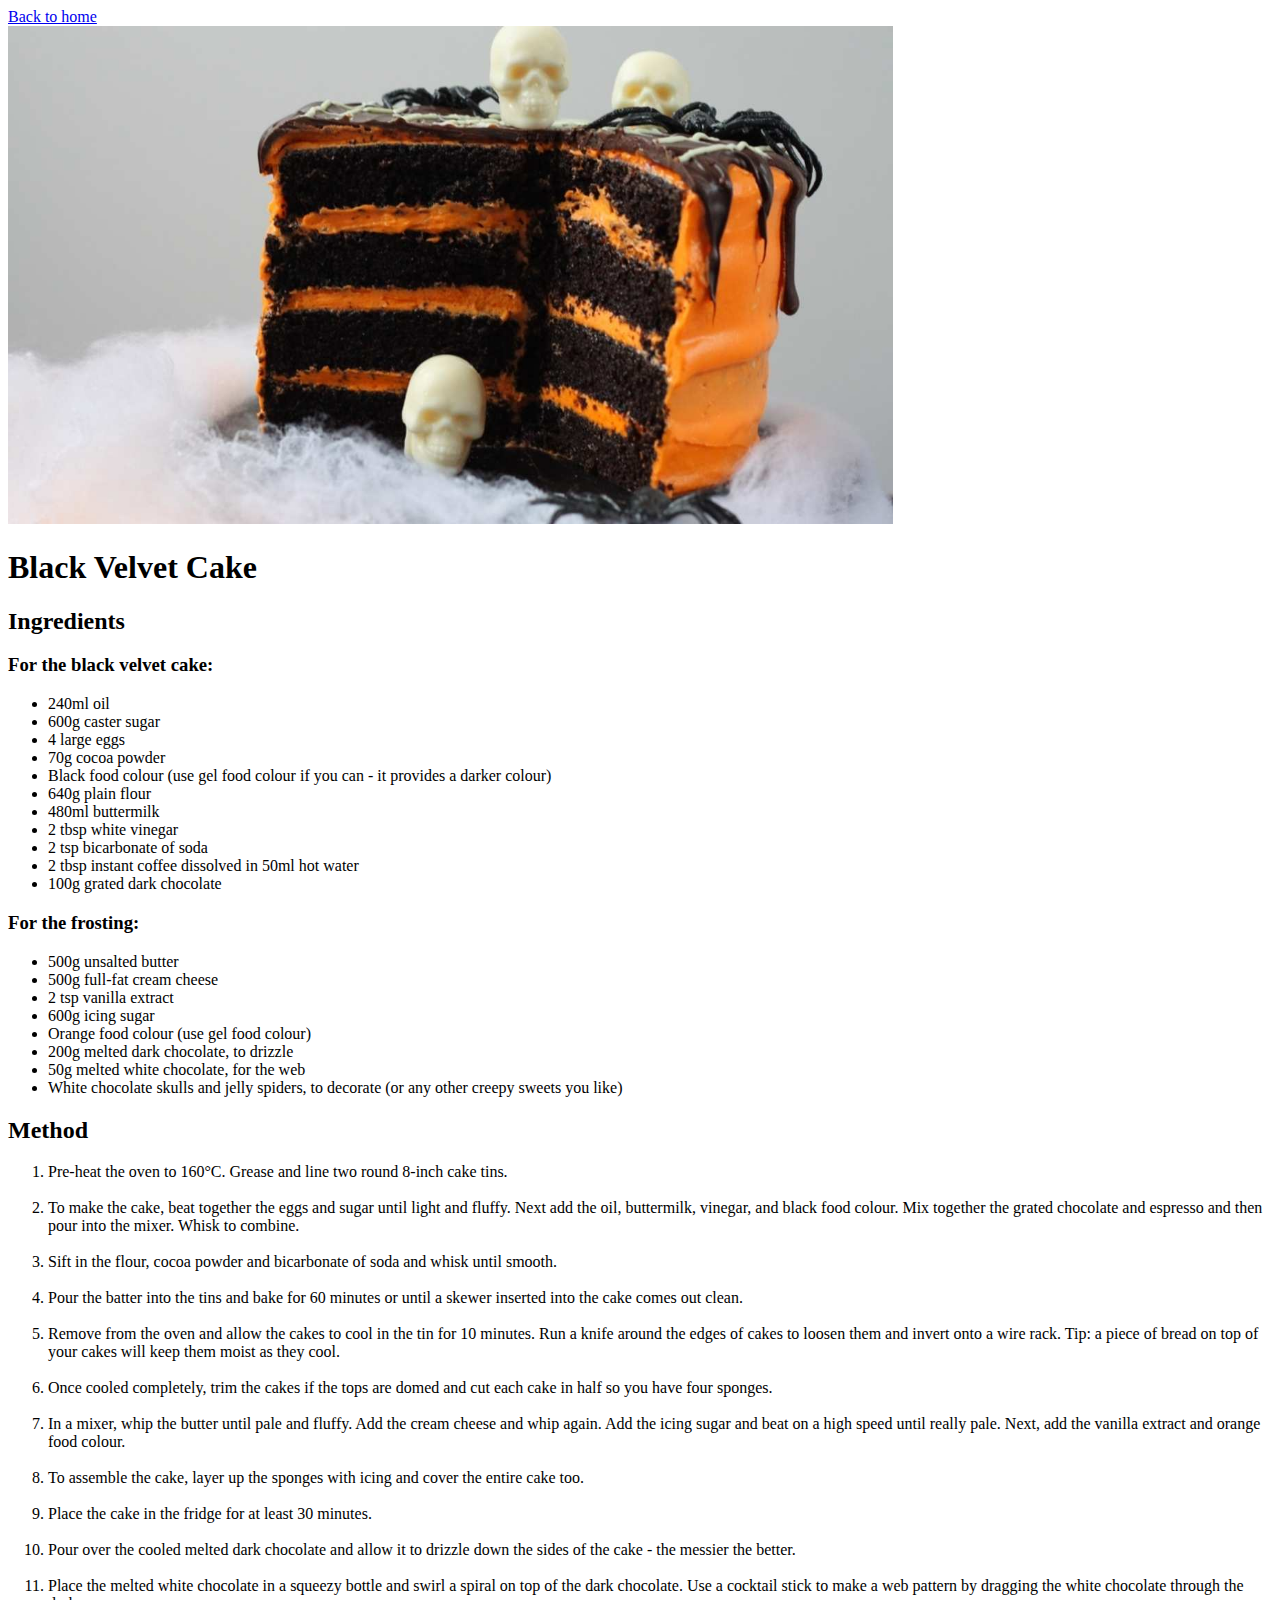
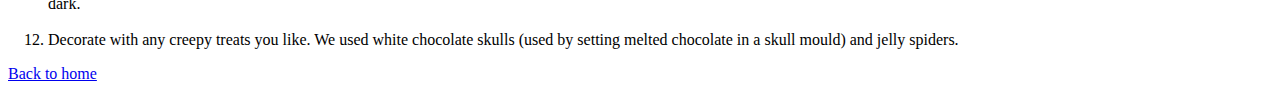
==== recipes/BlackVelvetCake.html @ 9b30539b "Third recipe" ====
<!DOCTYPE html>
<html lang="en-US">
    <head>
        <meta charset="UTF-8">
        <title>Black Velvet Cake</title>
    </head>
    <body>
        <a href="../index.html">Back to home</a><br>
        <img src="../images/cake.jpeg" alt="Black Velvet Cake" width="70%">
        <h1>Black Velvet Cake</h1>
        <h2>Ingredients</h2>
        <h3>For the black velvet cake:</h3>
        <ul>
            <li>240ml oil</li>
            <li>600g caster sugar</li>
            <li>4 large eggs</li>
            <li>70g cocoa powder</li>
            <li>Black food colour (use gel food colour if you can - it provides a darker colour)</li>
            <li>640g plain flour</li>
            <li>480ml buttermilk</li>
            <li>2 tbsp white vinegar</li>
            <li>2 tsp bicarbonate of soda</li>
            <li>2 tbsp instant coffee dissolved in 50ml hot water</li>
            <li>100g grated dark chocolate</li>
        </ul>
        <h3>For the frosting:</h3>
        <ul>
            <li>500g unsalted butter</li>
            <li>500g full-fat cream cheese</li>
            <li>2 tsp vanilla extract</li>
            <li>600g icing sugar</li>
            <li>Orange food colour (use gel food colour)</li>
            <li>200g melted dark chocolate, to drizzle</li>
            <li>50g melted white chocolate, for the web</li>
            <li>White chocolate skulls and jelly spiders, to decorate (or any other creepy sweets you like)</li>
        </ul>
        <h2>Method</h2>
        <ol>
            <li>Pre-heat the oven to 160°C. Grease and line two round 8-inch cake tins.</li>
            <br>
            <li>To make the cake, beat together the eggs and sugar until light and fluffy. Next add the oil, buttermilk, vinegar, and black food colour. Mix together the grated chocolate and espresso and then pour into the mixer. Whisk to combine.</li>
            <br>
            <li>Sift in the flour, cocoa powder and bicarbonate of soda and whisk until smooth.</li>
            <br>
            <li>Pour the batter into the tins and bake for 60 minutes or until a skewer inserted into the cake comes out clean.</li>
            <br>
            <li>Remove from the oven and allow the cakes to cool in the tin for 10 minutes. Run a knife around the edges of cakes to loosen them and invert onto a wire rack. Tip: a piece of bread on top of your cakes will keep them moist as they cool.</li>
            <br>
            <li>Once cooled completely, trim the cakes if the tops are domed and cut each cake in half so you have four sponges.</li>
            <br>
            <li>In a mixer, whip the butter until pale and fluffy. Add the cream cheese and whip again. Add the icing sugar and beat on a high speed until really pale. Next, add the vanilla extract and orange food colour.</li>
            <br>
            <li>To assemble the cake, layer up the sponges with icing and cover the entire cake too.</li>
            <br>
            <li>Place the cake in the fridge for at least 30 minutes.</li>
            <br>
            <li>Pour over the cooled melted dark chocolate and allow it to drizzle down the sides of the cake - the messier the better.</li>
            <br>
            <li>Place the melted white chocolate in a squeezy bottle and swirl a spiral on top of the dark chocolate. Use a cocktail stick to make a web pattern by dragging the white chocolate through the dark.</li>
            <br>
            <li>Decorate with any creepy treats you like. We used white chocolate skulls (used by setting melted chocolate in a skull mould) and jelly spiders.</li>
        </ol>
        <a href="../index.html">Back to home</a>
    </body>
</html>
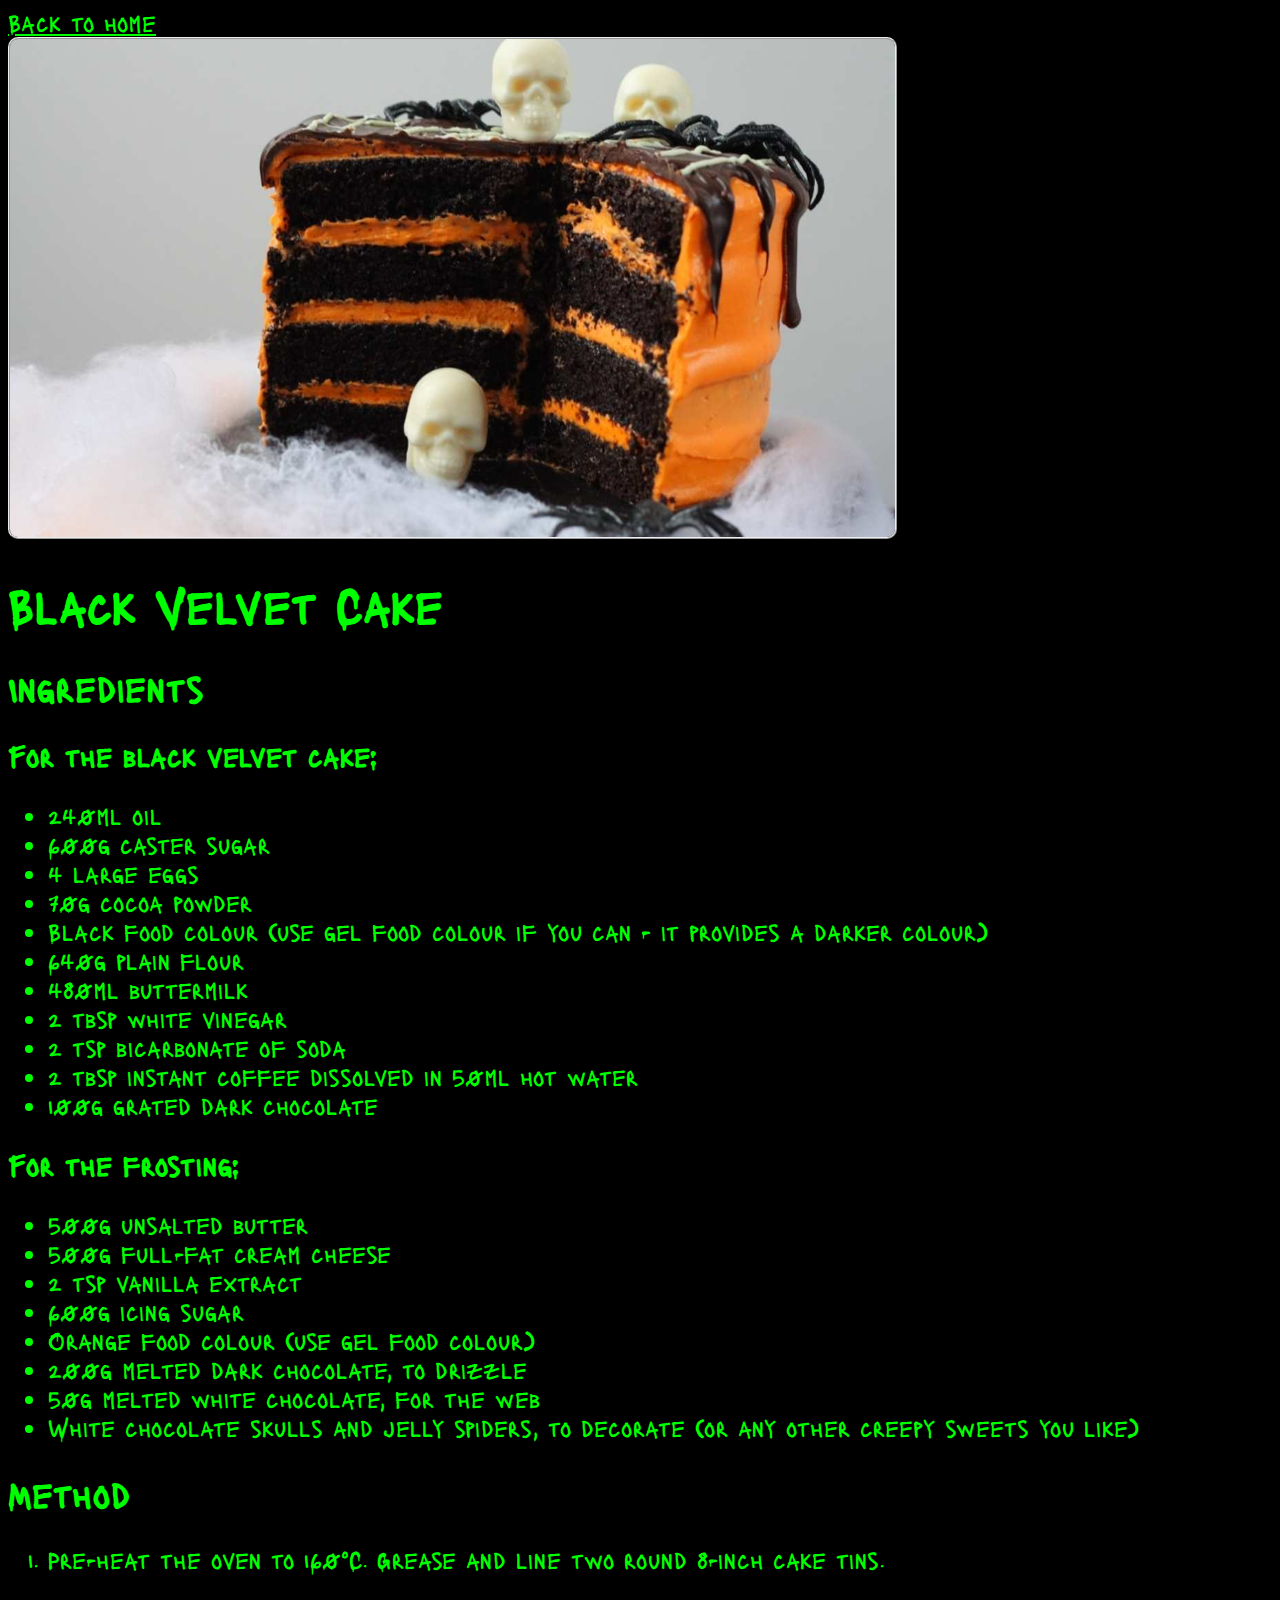
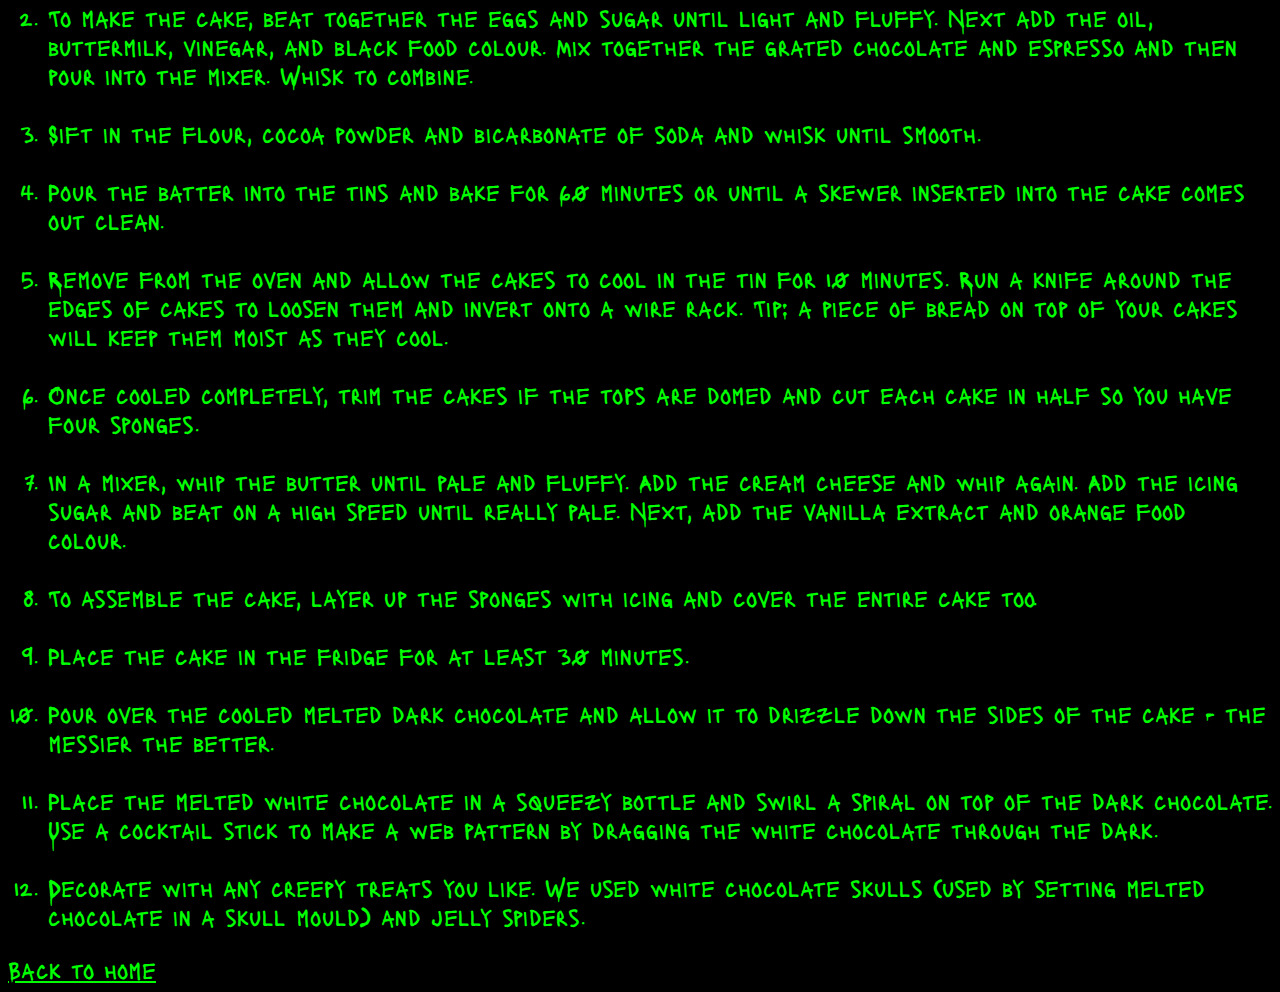
==== commit 3596ff7f: "Added css formatting" ====
--- a/recipes/BlackVelvetCake.html
+++ b/recipes/BlackVelvetCake.html
@@ -3,6 +3,9 @@
     <head>
         <meta charset="UTF-8">
         <title>Black Velvet Cake</title>
+        <link rel="stylesheet" href="../css/stylesheet.css">
+        <link rel="preconnect" href="https://fonts.gstatic.com" crossorigin>
+        <link href="https://fonts.googleapis.com/css2?family=Lacquer&display=swap" rel="stylesheet">
     </head>
     <body>
         <a href="../index.html">Back to home</a><br>
--- a/css/stylesheet.css
+++ b/css/stylesheet.css
@@ -0,0 +1,46 @@
+.mainHeader {
+    font-size: 2em;
+}
+
+hr {
+    height: 2px;
+    background-color: lime;
+    border: none;
+}
+
+body {
+    background-color: black;
+    color: lime;
+    font-family: 'Lacquer', cursive;
+    font-size: 1.5rem;
+}
+
+
+.block {
+    /*border: 5px solid;*/
+    margin: 20px;
+    min-height: 100%;
+    text-align: center;
+}
+
+.container {
+    display: flex;
+    justify-content: center;
+    /*background-color: lime;
+    opacity: 0.6;
+    margin: 10px;*/
+}
+
+a {
+    color: lime;
+}
+
+a:hover {
+    color: orange;
+    transform: scale(1.1,1.1)
+}
+
+img {
+    border: 2px ridge;
+    border-radius: 10px;
+}
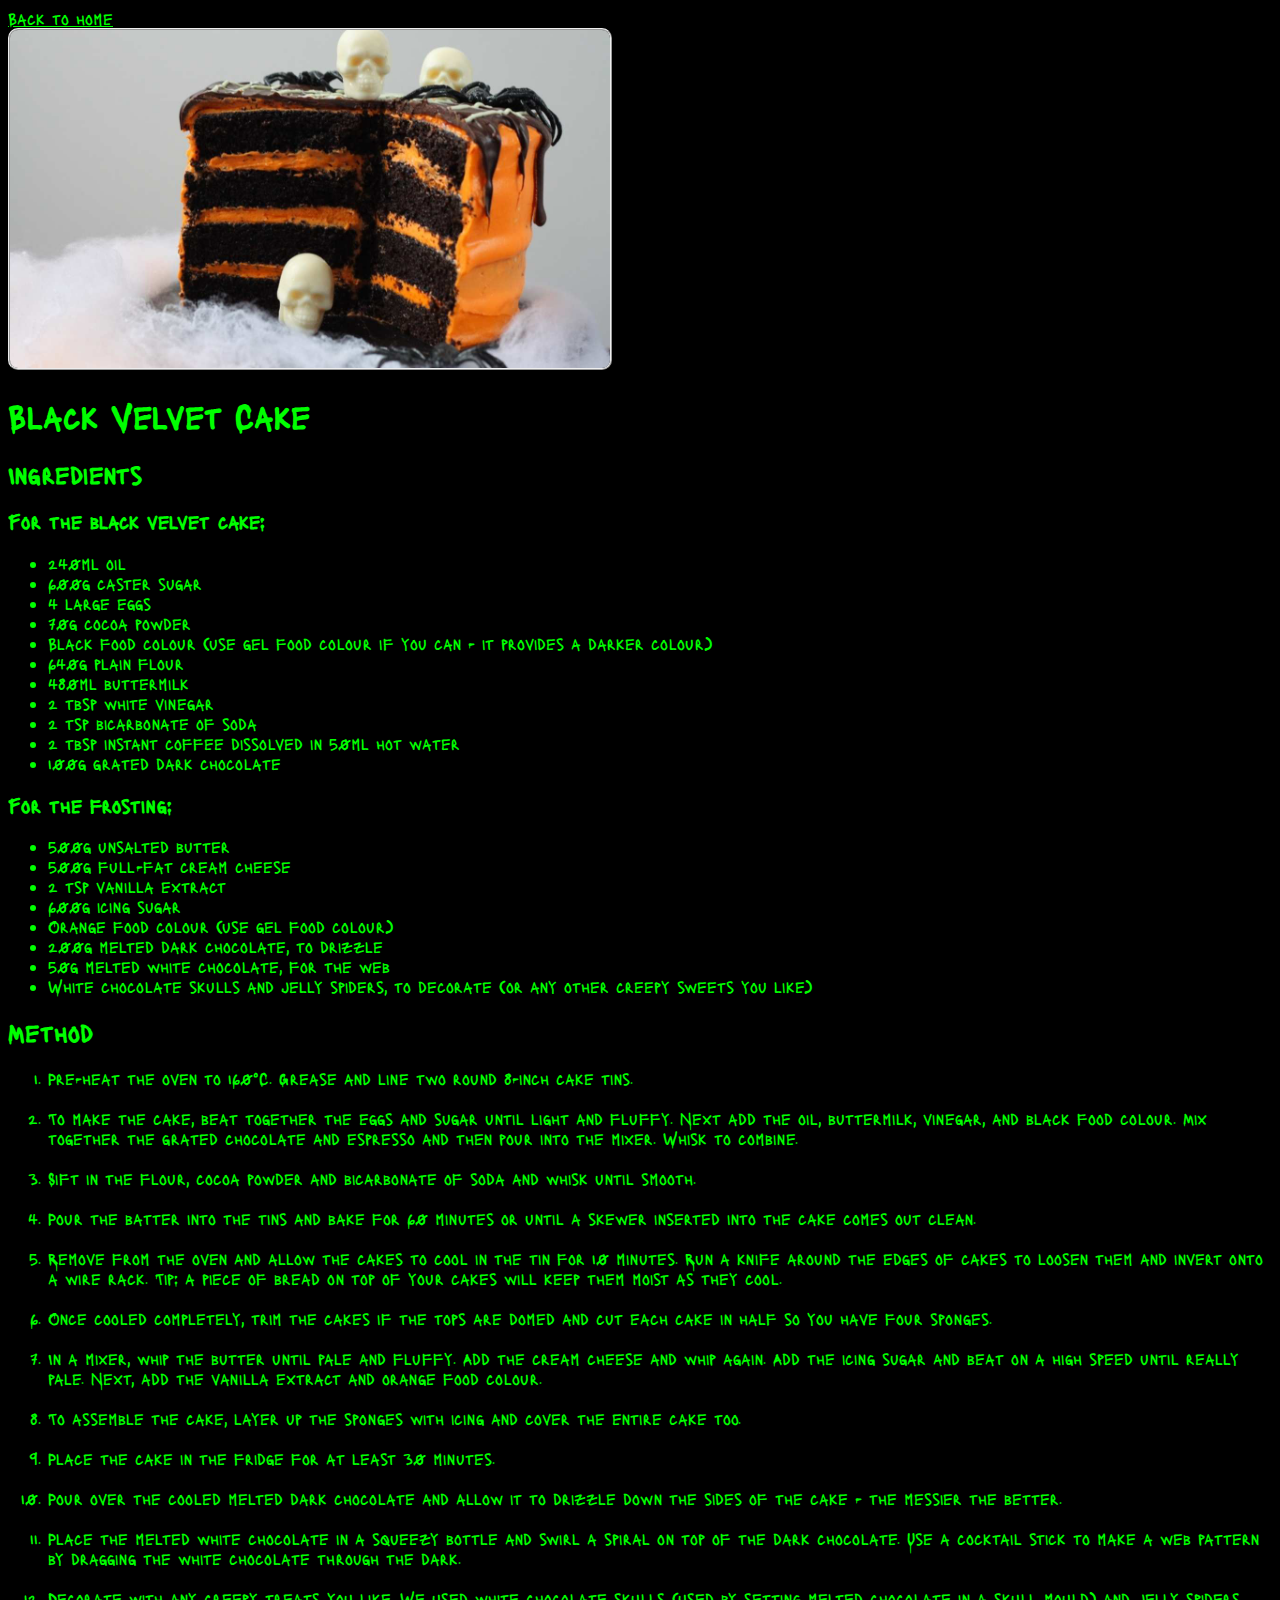
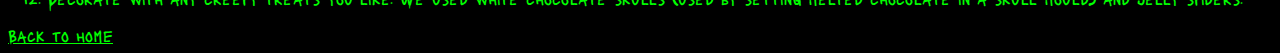
==== commit b2ddfc1b: "Styles for recipes" ====
--- a/recipes/BlackVelvetCake.html
+++ b/recipes/BlackVelvetCake.html
@@ -8,61 +8,63 @@
         <link href="https://fonts.googleapis.com/css2?family=Lacquer&display=swap" rel="stylesheet">
     </head>
     <body>
-        <a href="../index.html">Back to home</a><br>
-        <img src="../images/cake.jpeg" alt="Black Velvet Cake" width="70%">
-        <h1>Black Velvet Cake</h1>
-        <h2>Ingredients</h2>
-        <h3>For the black velvet cake:</h3>
-        <ul>
-            <li>240ml oil</li>
-            <li>600g caster sugar</li>
-            <li>4 large eggs</li>
-            <li>70g cocoa powder</li>
-            <li>Black food colour (use gel food colour if you can - it provides a darker colour)</li>
-            <li>640g plain flour</li>
-            <li>480ml buttermilk</li>
-            <li>2 tbsp white vinegar</li>
-            <li>2 tsp bicarbonate of soda</li>
-            <li>2 tbsp instant coffee dissolved in 50ml hot water</li>
-            <li>100g grated dark chocolate</li>
-        </ul>
-        <h3>For the frosting:</h3>
-        <ul>
-            <li>500g unsalted butter</li>
-            <li>500g full-fat cream cheese</li>
-            <li>2 tsp vanilla extract</li>
-            <li>600g icing sugar</li>
-            <li>Orange food colour (use gel food colour)</li>
-            <li>200g melted dark chocolate, to drizzle</li>
-            <li>50g melted white chocolate, for the web</li>
-            <li>White chocolate skulls and jelly spiders, to decorate (or any other creepy sweets you like)</li>
-        </ul>
-        <h2>Method</h2>
-        <ol>
-            <li>Pre-heat the oven to 160°C. Grease and line two round 8-inch cake tins.</li>
-            <br>
-            <li>To make the cake, beat together the eggs and sugar until light and fluffy. Next add the oil, buttermilk, vinegar, and black food colour. Mix together the grated chocolate and espresso and then pour into the mixer. Whisk to combine.</li>
-            <br>
-            <li>Sift in the flour, cocoa powder and bicarbonate of soda and whisk until smooth.</li>
-            <br>
-            <li>Pour the batter into the tins and bake for 60 minutes or until a skewer inserted into the cake comes out clean.</li>
-            <br>
-            <li>Remove from the oven and allow the cakes to cool in the tin for 10 minutes. Run a knife around the edges of cakes to loosen them and invert onto a wire rack. Tip: a piece of bread on top of your cakes will keep them moist as they cool.</li>
-            <br>
-            <li>Once cooled completely, trim the cakes if the tops are domed and cut each cake in half so you have four sponges.</li>
-            <br>
-            <li>In a mixer, whip the butter until pale and fluffy. Add the cream cheese and whip again. Add the icing sugar and beat on a high speed until really pale. Next, add the vanilla extract and orange food colour.</li>
-            <br>
-            <li>To assemble the cake, layer up the sponges with icing and cover the entire cake too.</li>
-            <br>
-            <li>Place the cake in the fridge for at least 30 minutes.</li>
-            <br>
-            <li>Pour over the cooled melted dark chocolate and allow it to drizzle down the sides of the cake - the messier the better.</li>
-            <br>
-            <li>Place the melted white chocolate in a squeezy bottle and swirl a spiral on top of the dark chocolate. Use a cocktail stick to make a web pattern by dragging the white chocolate through the dark.</li>
-            <br>
-            <li>Decorate with any creepy treats you like. We used white chocolate skulls (used by setting melted chocolate in a skull mould) and jelly spiders.</li>
-        </ol>
-        <a href="../index.html">Back to home</a>
+        <div class="recipes">
+            <a href="../index.html">Back to home</a><br>
+            <img src="../images/cake.jpeg" alt="Black Velvet Cake" width="70%">
+            <h1>Black Velvet Cake</h1>
+            <h2>Ingredients</h2>
+            <h3>For the black velvet cake:</h3>
+            <ul>
+                <li>240ml oil</li>
+                <li>600g caster sugar</li>
+                <li>4 large eggs</li>
+                <li>70g cocoa powder</li>
+                <li>Black food colour (use gel food colour if you can - it provides a darker colour)</li>
+                <li>640g plain flour</li>
+                <li>480ml buttermilk</li>
+                <li>2 tbsp white vinegar</li>
+                <li>2 tsp bicarbonate of soda</li>
+                <li>2 tbsp instant coffee dissolved in 50ml hot water</li>
+                <li>100g grated dark chocolate</li>
+            </ul>
+            <h3>For the frosting:</h3>
+            <ul>
+                <li>500g unsalted butter</li>
+                <li>500g full-fat cream cheese</li>
+                <li>2 tsp vanilla extract</li>
+                <li>600g icing sugar</li>
+                <li>Orange food colour (use gel food colour)</li>
+                <li>200g melted dark chocolate, to drizzle</li>
+                <li>50g melted white chocolate, for the web</li>
+                <li>White chocolate skulls and jelly spiders, to decorate (or any other creepy sweets you like)</li>
+            </ul>
+            <h2>Method</h2>
+            <ol>
+                <li>Pre-heat the oven to 160°C. Grease and line two round 8-inch cake tins.</li>
+                <br>
+                <li>To make the cake, beat together the eggs and sugar until light and fluffy. Next add the oil, buttermilk, vinegar, and black food colour. Mix together the grated chocolate and espresso and then pour into the mixer. Whisk to combine.</li>
+                <br>
+                <li>Sift in the flour, cocoa powder and bicarbonate of soda and whisk until smooth.</li>
+                <br>
+                <li>Pour the batter into the tins and bake for 60 minutes or until a skewer inserted into the cake comes out clean.</li>
+                <br>
+                <li>Remove from the oven and allow the cakes to cool in the tin for 10 minutes. Run a knife around the edges of cakes to loosen them and invert onto a wire rack. Tip: a piece of bread on top of your cakes will keep them moist as they cool.</li>
+                <br>
+                <li>Once cooled completely, trim the cakes if the tops are domed and cut each cake in half so you have four sponges.</li>
+                <br>
+                <li>In a mixer, whip the butter until pale and fluffy. Add the cream cheese and whip again. Add the icing sugar and beat on a high speed until really pale. Next, add the vanilla extract and orange food colour.</li>
+                <br>
+                <li>To assemble the cake, layer up the sponges with icing and cover the entire cake too.</li>
+                <br>
+                <li>Place the cake in the fridge for at least 30 minutes.</li>
+                <br>
+                <li>Pour over the cooled melted dark chocolate and allow it to drizzle down the sides of the cake - the messier the better.</li>
+                <br>
+                <li>Place the melted white chocolate in a squeezy bottle and swirl a spiral on top of the dark chocolate. Use a cocktail stick to make a web pattern by dragging the white chocolate through the dark.</li>
+                <br>
+                <li>Decorate with any creepy treats you like. We used white chocolate skulls (used by setting melted chocolate in a skull mould) and jelly spiders.</li>
+            </ol>
+            <a href="../index.html">Back to home</a>
+        </div>
     </body>
 </html>--- a/css/stylesheet.css
+++ b/css/stylesheet.css
@@ -44,3 +44,12 @@
     border: 2px ridge;
     border-radius: 10px;
 }
+
+.recipes {
+    font-size: 0.7em;
+}
+
+.recipes img {
+    
+    max-width: 600px;
+}
